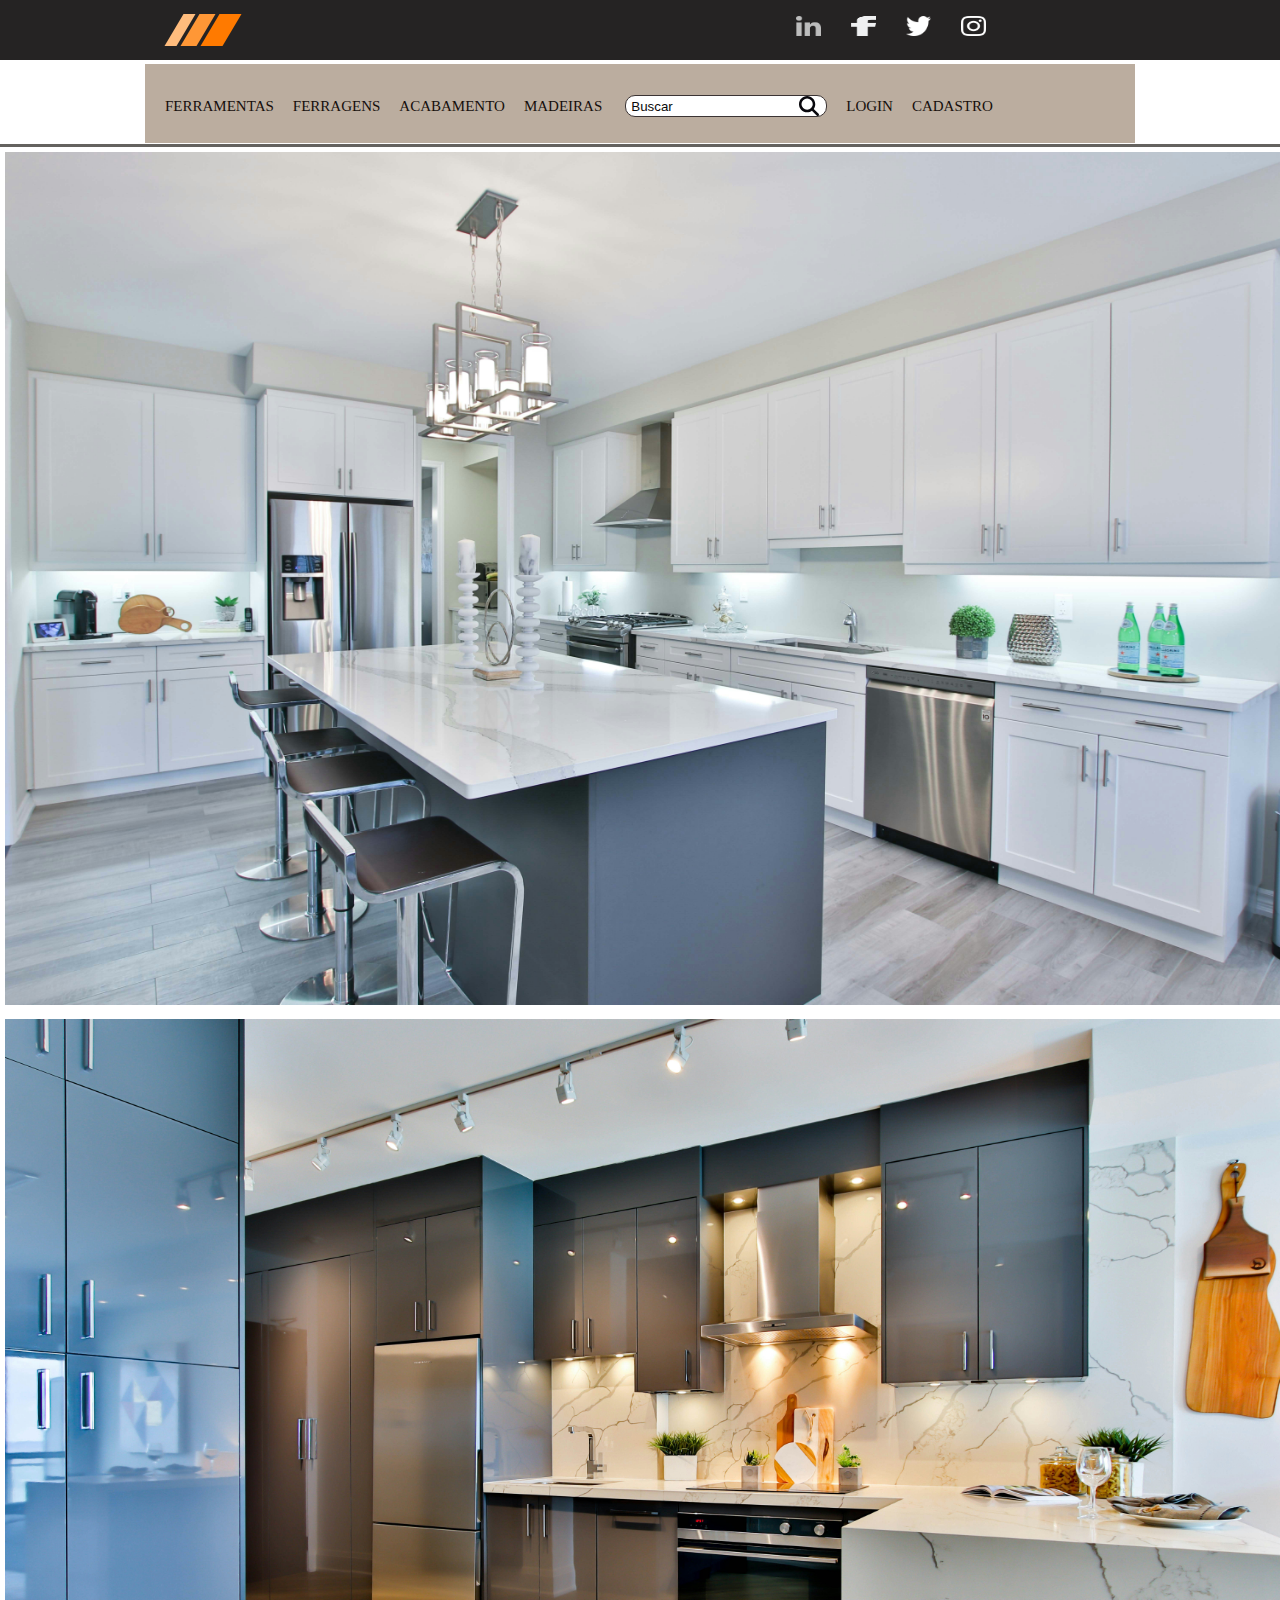
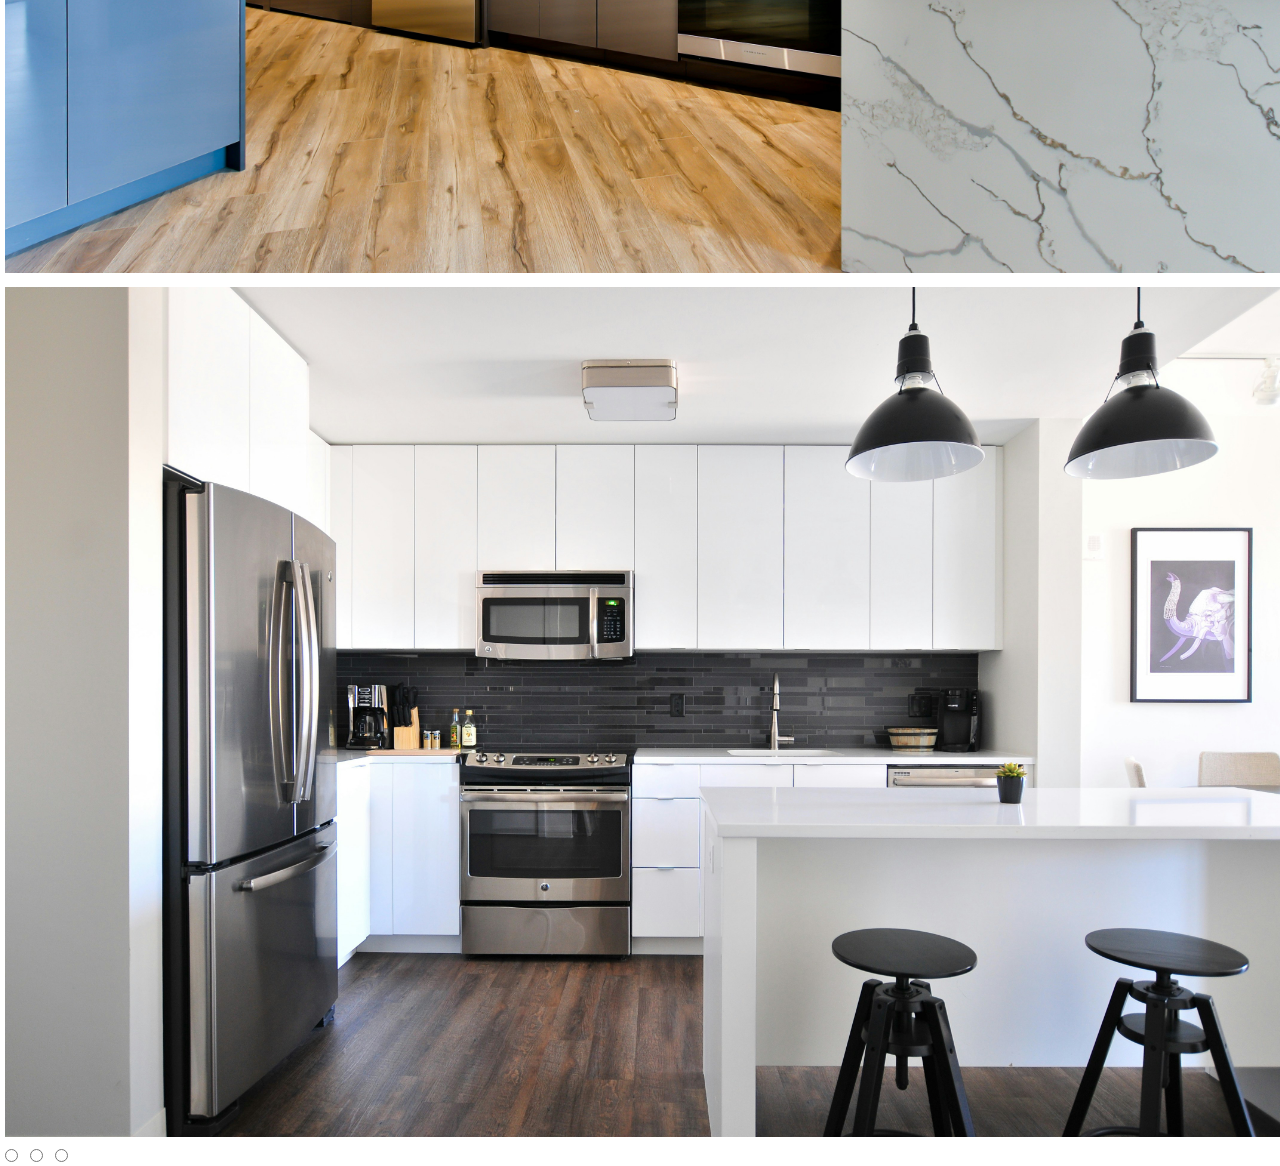
==== Trabalho-Site/index.html @ 0d044adb "Add files via upload" ====
<!DOCTYPE html>
<html lang="en">
<head>
    <meta charset="UTF-8">
    <meta name="viewport" content="width=device-width, initial-scale=1.0">
    <title>Trabalho Site</title>
   <link rel="stylesheet" href="recursos/css/estilo.css">
</head>
<body>
    <header class="menu-principal">
        <main>
            <div class="header-1">

                <div class="logo"> 
                    <img src="recursos/img/logo.svg">
                </div>
                <div class="redes-sociais">
                    <ul>
                       <li><a href=""><img src="recursos/img/social/linkedin.256x246.png"/></a></li>
                       <li><a href=""><img src="recursos/img/social/im-facebook.127x256.png"/></a></li>
                       <li><a href=""><img src="recursos/img/social/twitter.256x208.png"/></a></li>
                       <li><a href=""><img src="recursos/img/social/instagram.256x256.png"/></a></li>      
                    </ul>
                </div>
            </div> 
        </main>
    </header>
<main class="col-100 menu-urls">
    <div class="header-2">
        <div class="menu">
            <ul>
                <li><a href="FERRAMENTAS.html">FERRAMENTAS</a></li>
                <li><a href="FERRAGENS.html">FERRAGENS</a></li>
                <li><a href="ACABAMENTO.html">ACABAMENTO</a></li>
                <li><a href="MADEIRAS.html">MADEIRAS</a></li>
                <li><a href="BUSCAR"></a></li>
                <input class="buscar" placeholder="Buscar" type="text">
                <li><a href="LOGIN">LOGIN</a></li>
                <li><a href="CADASTRO.html">CADASTRO</a></li>
            </ul>
        </div>
    </div>
</main>   
<section>
    <section class="banner">
        <img src="recursos/img/banner1.jpg" alt="img1">
        <img src="recursos/img/banner2.jpg" alt="img2">
        <img src="recursos/img/banner3.jpg" alt="img3">
        <input type="radio" name="banner_rotativo" id="banner1">
        <input type="radio" name="banner_rotativo" id="banner2">
        <input type="radio" name="banner_rotativo" id="banner3">
    </section>
</section>

</body>
</html>
---- Trabalho-Site/recursos/css/estilo.css ----
body{
width: 100%;
height: 100%;
margin: 0 auto;
}
ul{
padding: 0px!important;
}
.menu-principal{
width: 100%;
background-color:#252323;
height: 60px;
}
main{
margin: 0 auto;
width: 980px;
position: relative;
}
.logo{
float: left;
padding: 14px;
width: 60%;
}
.redes-sociais ul li {
margin-left: 30px;
display: inline-block;
float: left;
}
.redes-sociais{
    width: 30%;
    float: left;
}
.redes-sociais ul li img {
 height: 20px;
 width: 25px;
}
.header-2{
background-color: #ac9c8ad2;
width: 980px;
margin: 0 auto;
padding: 5px;
}
.menu-urls{
height: 80px;
border-bottom: 3px solid #64625f;
}
.menu ul li {
display: inline-block;
color: #8b8b8b;
margin-left: 15px;
height: 25px;
}
.menu ul li:hover {
border-bottom: 3px solid #bb6016;
}
.menu ul li a:hover {
color: #bb6016;
}
.menu ul li a {
color: #160f0c;
text-decoration: none;
font-size: 15px;
text-transform: uppercase;
}
.col-100{
    width: 100%;
    float: left;
    position: relative;
}
.buscar{
    background-image: url(../img/buscar\ 2.svg) ;
    background-repeat: no-repeat;
    background-position: 96%;
    height: 10px;
    margin-top: 10px;
    padding: 5px;
    border-radius: 10px;
    width: 190px;
    border: 1px solid #3b3434;
}
.banner img{
display: inline-block;
width: 100%;
margin: 0 auto;
padding: 5px;
}
.formulario {
display: inline-block;
width: 100%;
}

    a {
        text-decoration: none;
        color: rgb(192, 102, 17);
    }
    
    #login {
        text-align: center;
        justify-content: center;
        align-items: center;
        display: flex;
        flex-direction: row;
    }
    
    .name input {
        border-radius: 15px;
        border: none;
        width: 250px;
        height: 40px;
        padding-left: 15px;
        background-color: #8b8b8b;
        color: #252323;
        margin-bottom: 15px;
    }
    
    .email input {
        border-radius: 15px;
        border: none;
        width: 250px;
        height: 40px;
        padding-left: 15px;
        background-color: #8b8b8b;
        color: #252323;
    }
    
    .senha input {
        border-radius: 15px;
        border: none;
        width: 250px;
        height: 40px;
        padding-left: 15px;
        background-color: #8b8b8b;
        color: #252323;
        margin-top: 15px;
    }
    
    .entrar input {
        cursor: pointer;
        width: 120px;
        height: 40px;
        border-radius: 20px;
        border: none;
        background-color: rgb(134, 243, 134);
        color: #141414;
    }
    
    input::placeholder {
        color: #0a0a0a;
    }
    
    h1 {
        color: #030303;
    }
    
    .caixa {
        margin-top: 65px;
    }
    
    .caixa img {
        width: 115px;
    }
    
    input:focus {
        outline: none;
    }
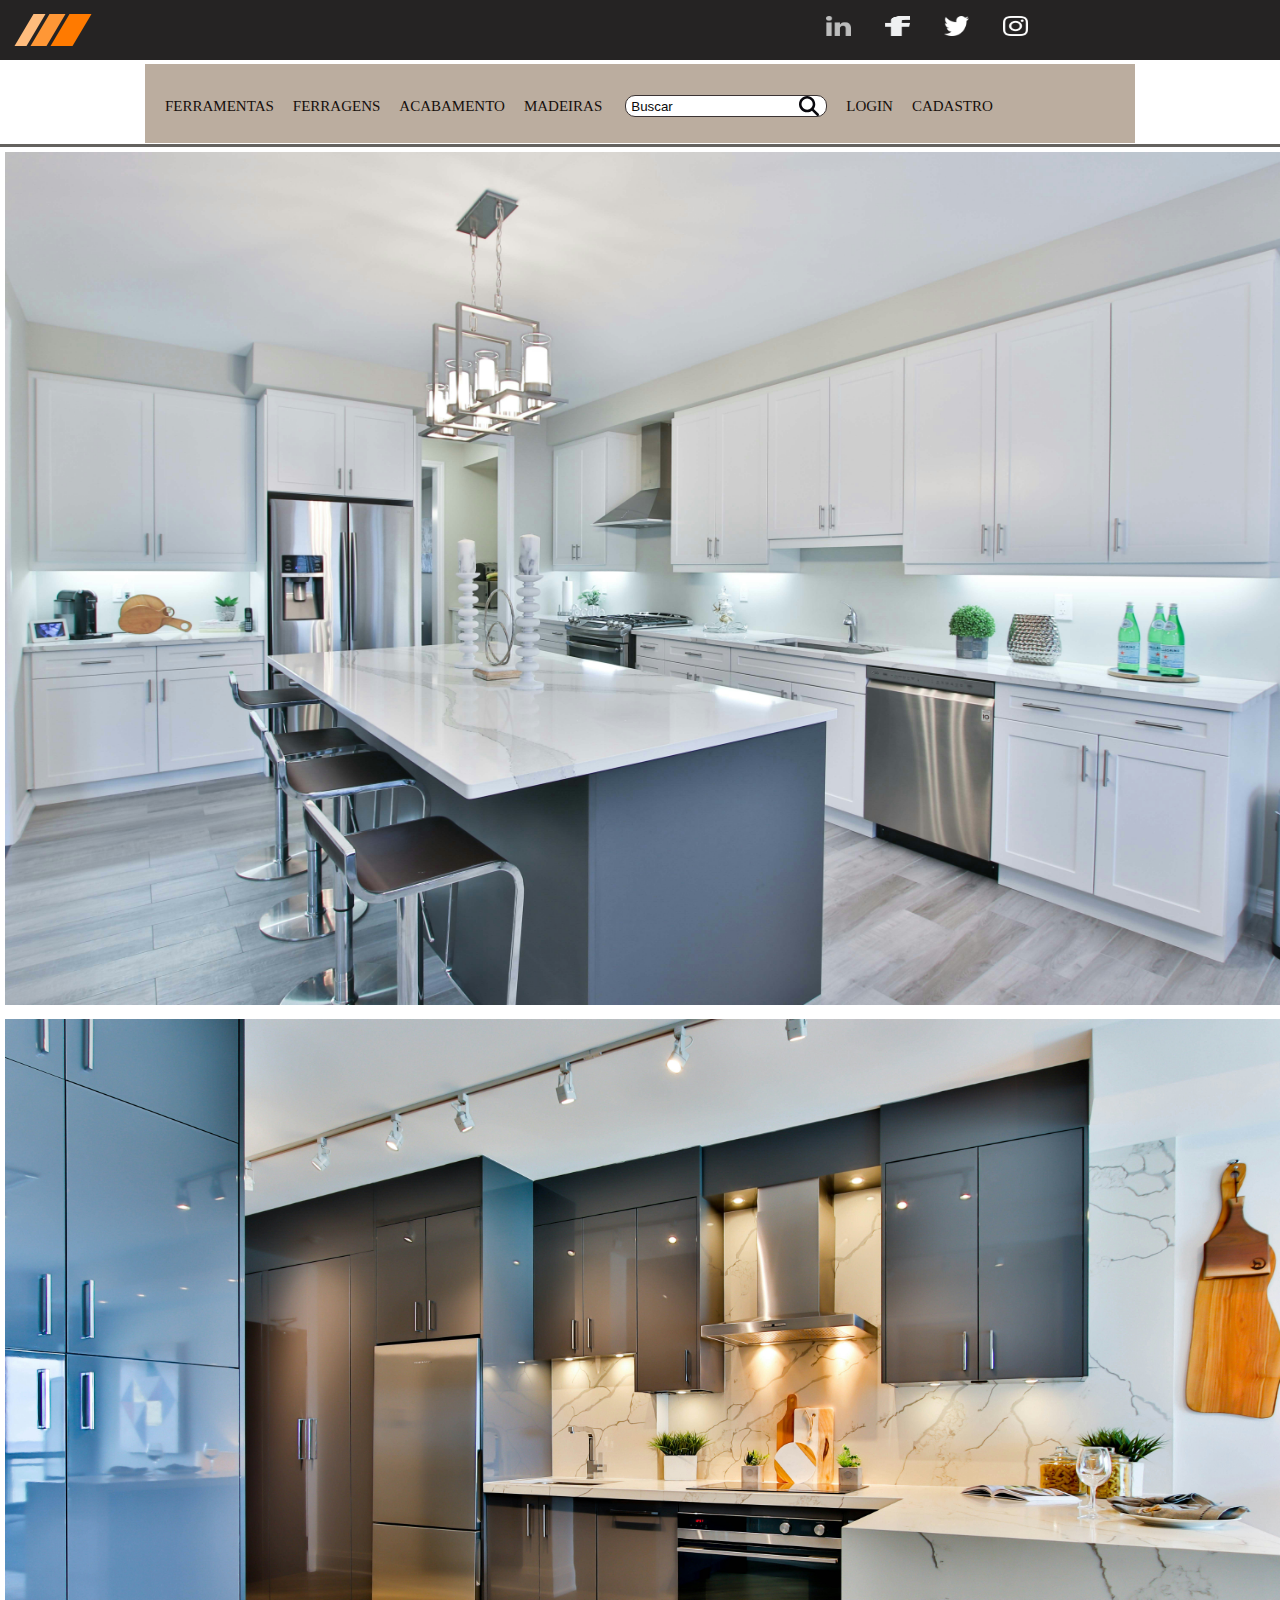
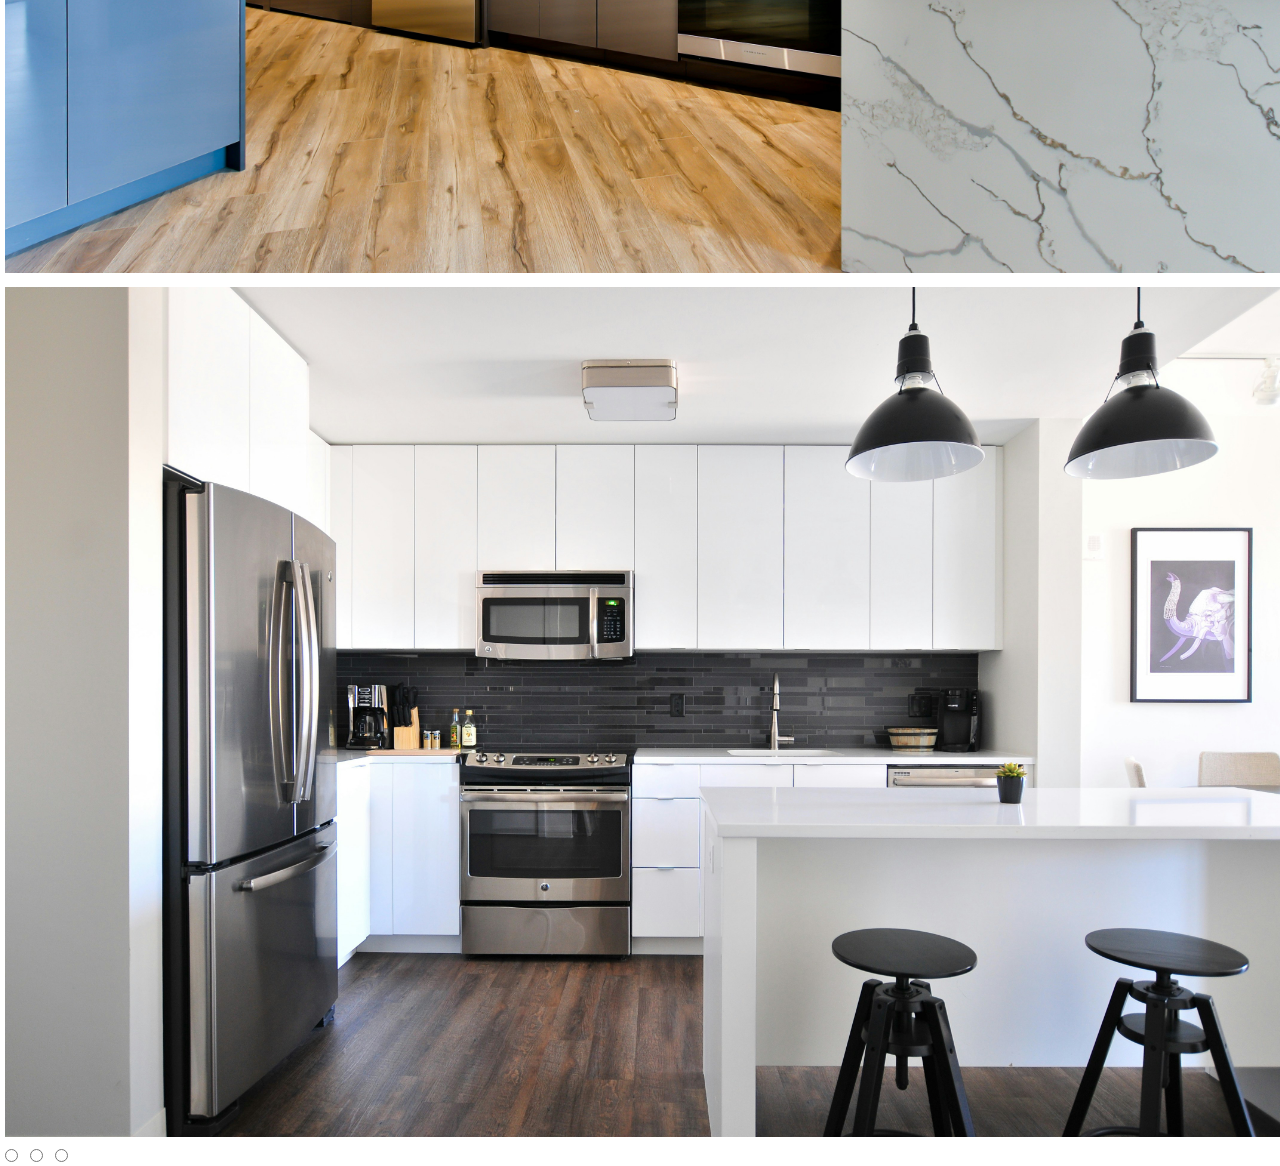
==== commit 941b136d: "Merge 75aa05ed8898b8bed0c9cf8a5371986da80b217a into 791530f076ef70ed9aacf94e01aa3215faa1e24d" ====
--- a/Trabalho-Site/index.html
+++ b/Trabalho-Site/index.html
@@ -8,7 +8,6 @@
 </head>
 <body>
     <header class="menu-principal">
-        <main>
             <div class="header-1">
 
                 <div class="logo"> 
@@ -23,9 +22,8 @@
                     </ul>
                 </div>
             </div> 
-        </main>
     </header>
-<main class="col-100 menu-urls">
+<nav class="col-100 menu-urls">
     <div class="header-2">
         <div class="menu">
             <ul>
@@ -35,12 +33,12 @@
                 <li><a href="MADEIRAS.html">MADEIRAS</a></li>
                 <li><a href="BUSCAR"></a></li>
                 <input class="buscar" placeholder="Buscar" type="text">
-                <li><a href="LOGIN">LOGIN</a></li>
-                <li><a href="CADASTRO.html">CADASTRO</a></li>
+                <li><a href="login.html">LOGIN</a></li>
+                <li><a href="cadastro.html">CADASTRO</a></li>
             </ul>
         </div>
     </div>
-</main>   
+</nav>   
 <section>
     <section class="banner">
         <img src="recursos/img/banner1.jpg" alt="img1">
--- a/Trabalho-Site/recursos/css/estilo.css
+++ b/Trabalho-Site/recursos/css/estilo.css
@@ -4,14 +4,14 @@
 margin: 0 auto;
 }
 ul{
-padding: 0px!important;
+padding: 0px;
 }
 .menu-principal{
 width: 100%;
 background-color:#252323;
 height: 60px;
 }
-main{
+nav{
 margin: 0 auto;
 width: 980px;
 position: relative;
@@ -24,7 +24,6 @@
 .redes-sociais ul li {
 margin-left: 30px;
 display: inline-block;
-float: left;
 }
 .redes-sociais{
     width: 30%;
@@ -68,7 +67,7 @@
     position: relative;
 }
 .buscar{
-    background-image: url(../img/buscar\ 2.svg) ;
+    background-image: url(../img/buscar2.svg) ;
     background-repeat: no-repeat;
     background-position: 96%;
     height: 10px;
